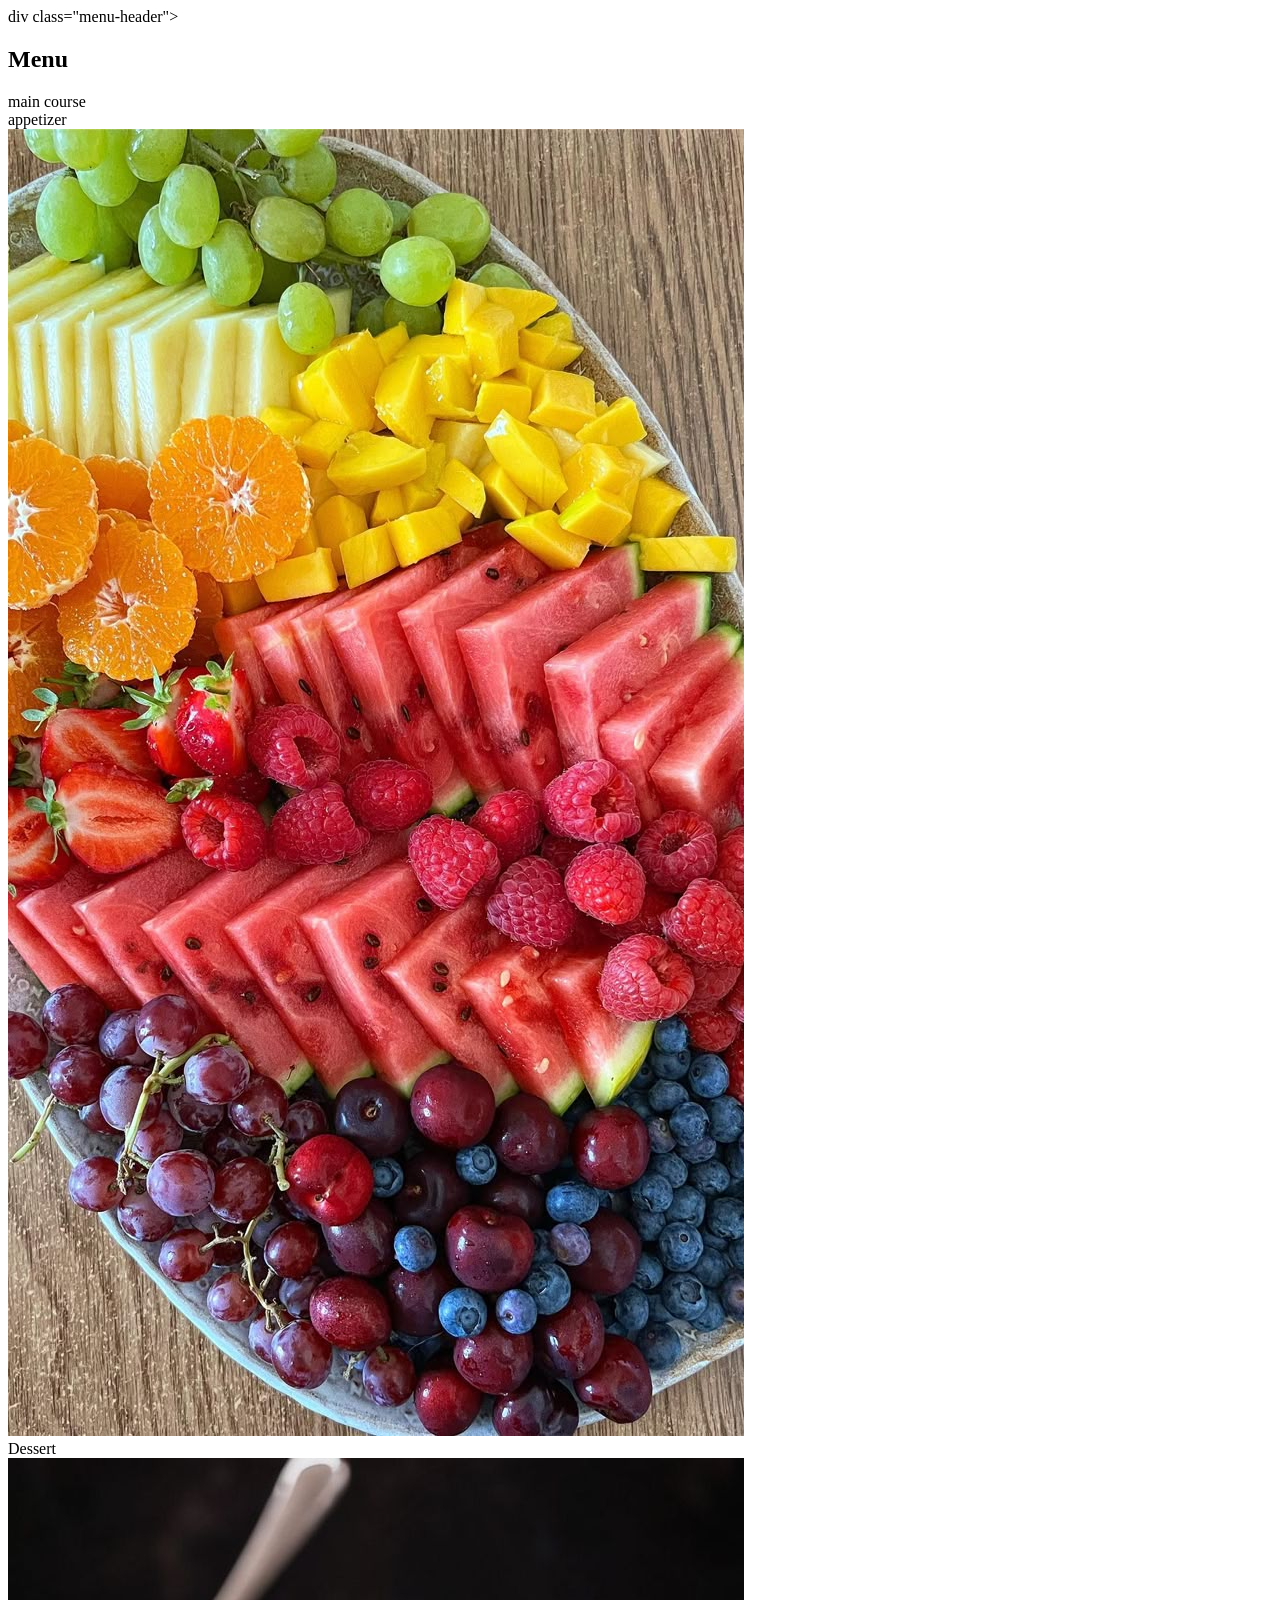
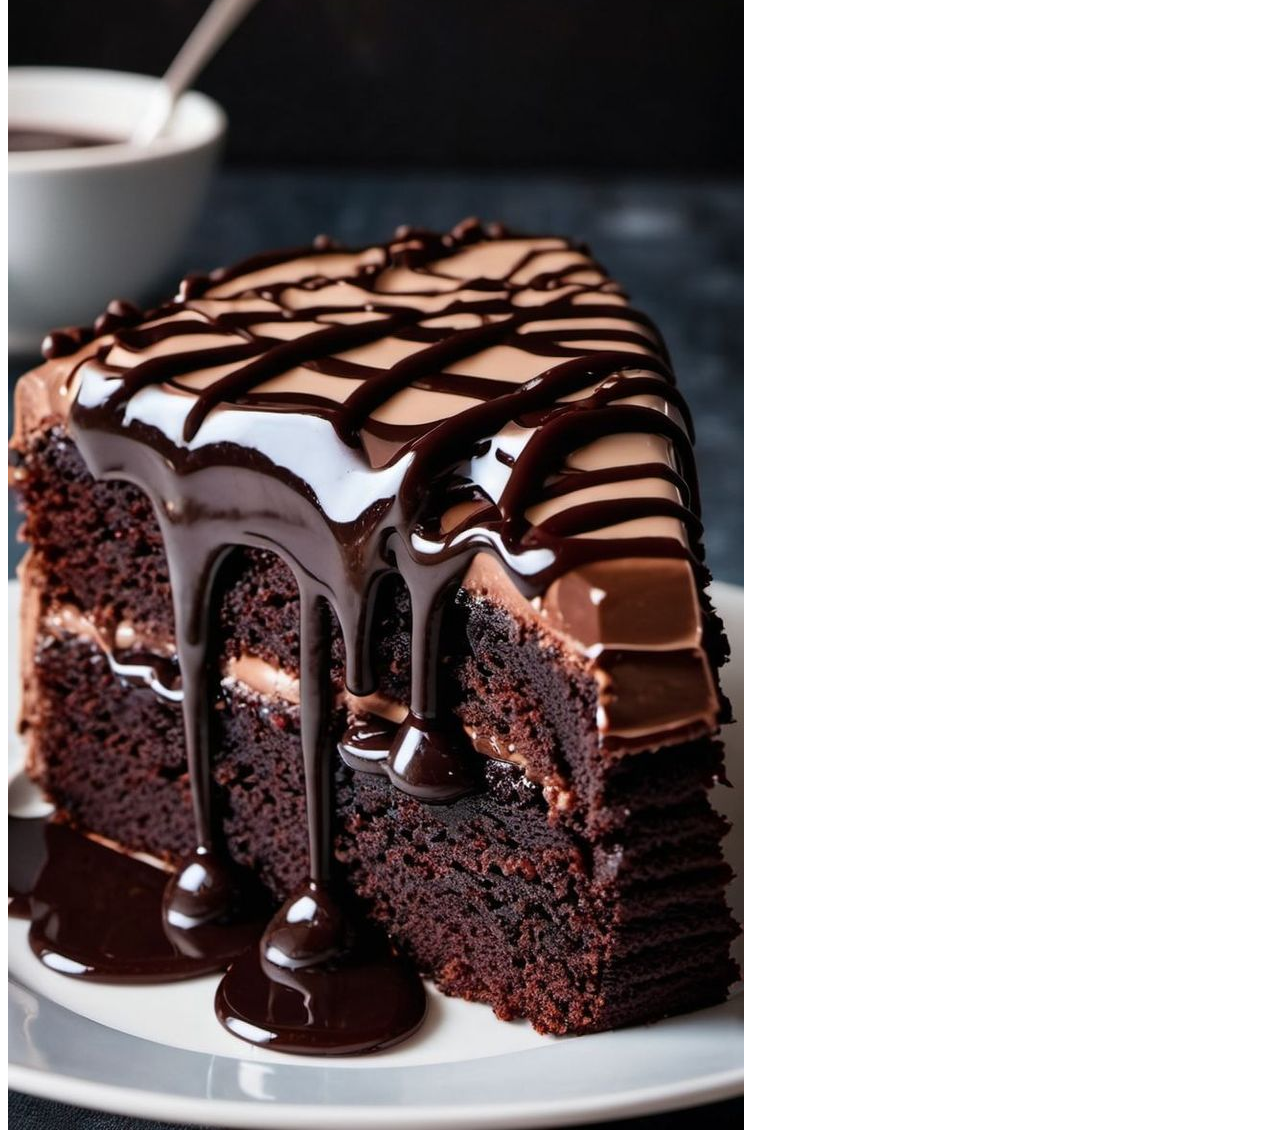
==== menu.htm @ 50953409 "chore: rename html to htm" ====
<!DOCTYPE html>
<html lang="en">
<head>
    <meta charset="UTF-8">
    <meta name="viewport" content="width=device-width, initial-scale=1.0">
    <title>Document</title>
</head>
<body>

    <main>
        
        <section class="menu-section">

            div class="menu-header">
                <h1>Menu</h1>

            <div class="menu-wrapper">

               <div class="menu-card">main course</div>
               <div class="menu-card">appetizer</div>
               <img src="thumbnails/Salad.jpg" alt="food" class="menu-image">
               <div class="menu-card">Dessert</div>
               <img src="thumbnails/CAKE.jpg" alt="food" class="menu-image">

            </div>

        </section>

    </main>
    
</body>
</html>
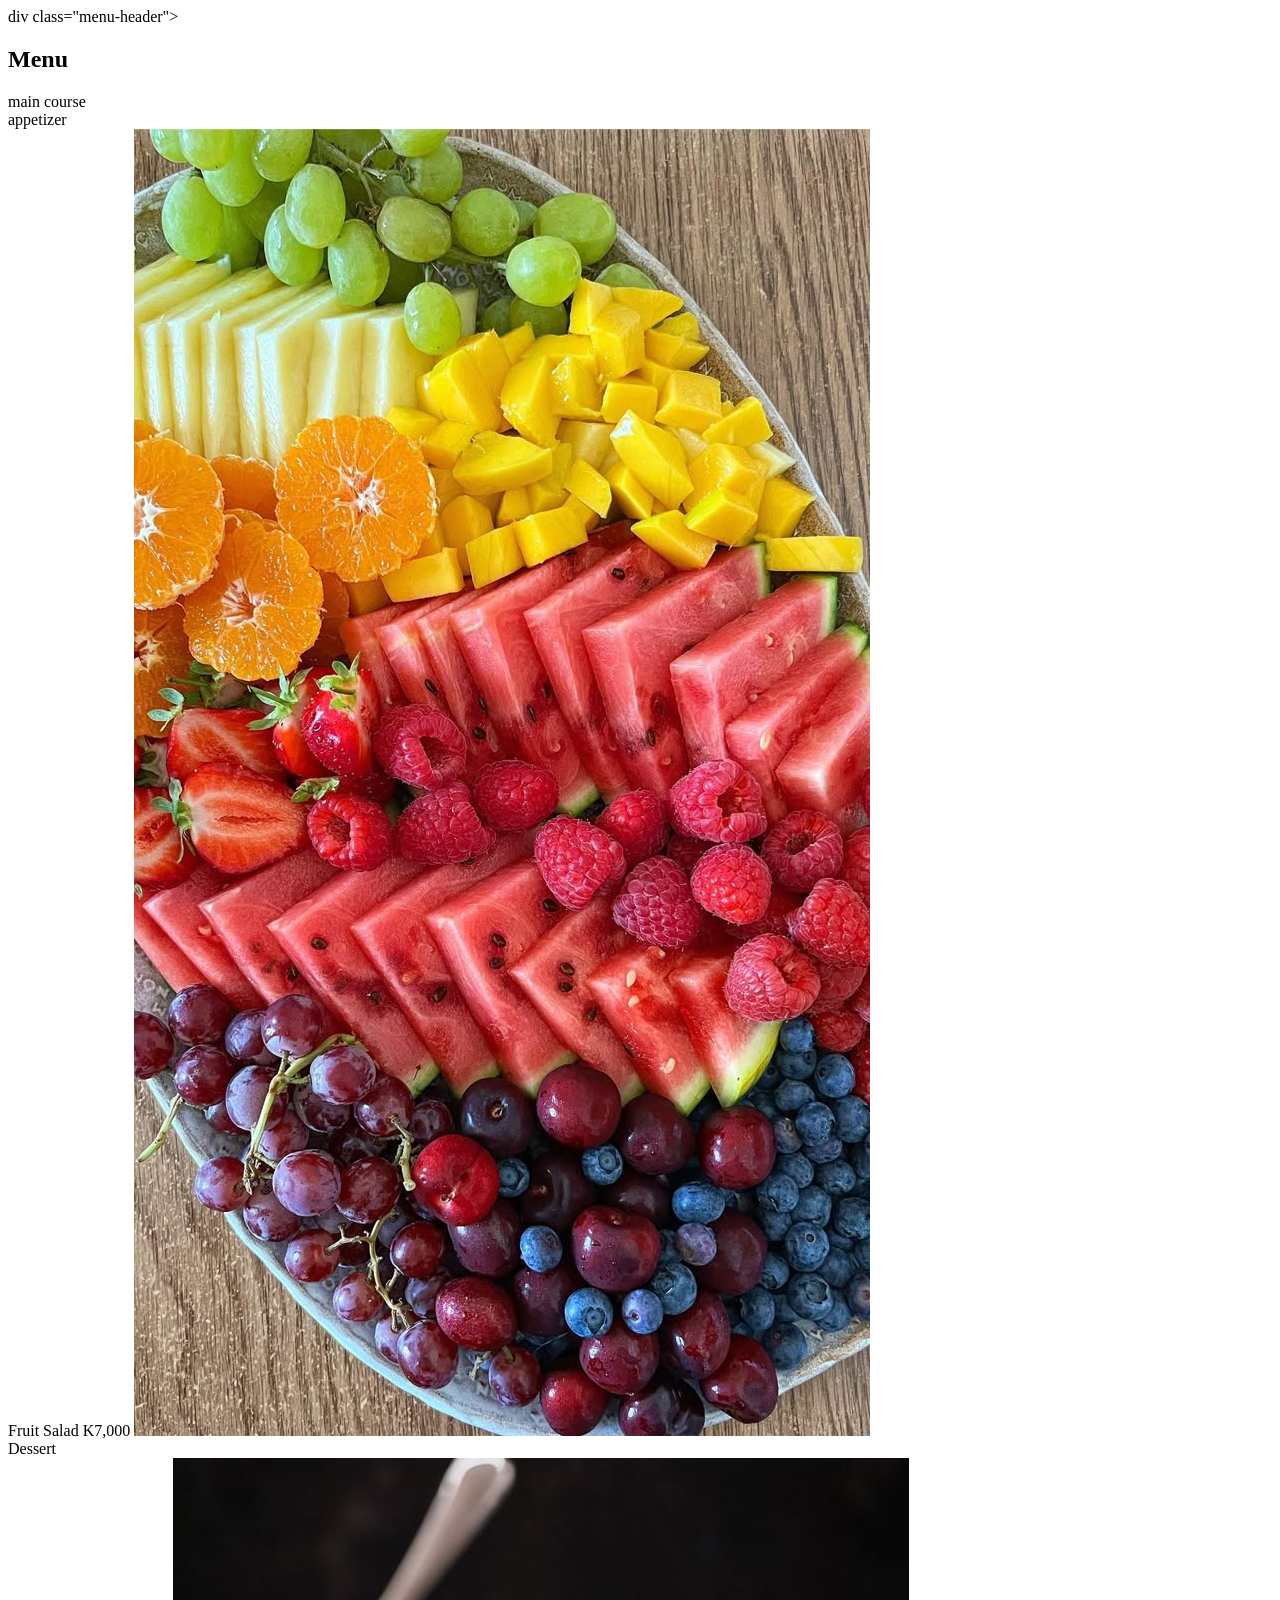
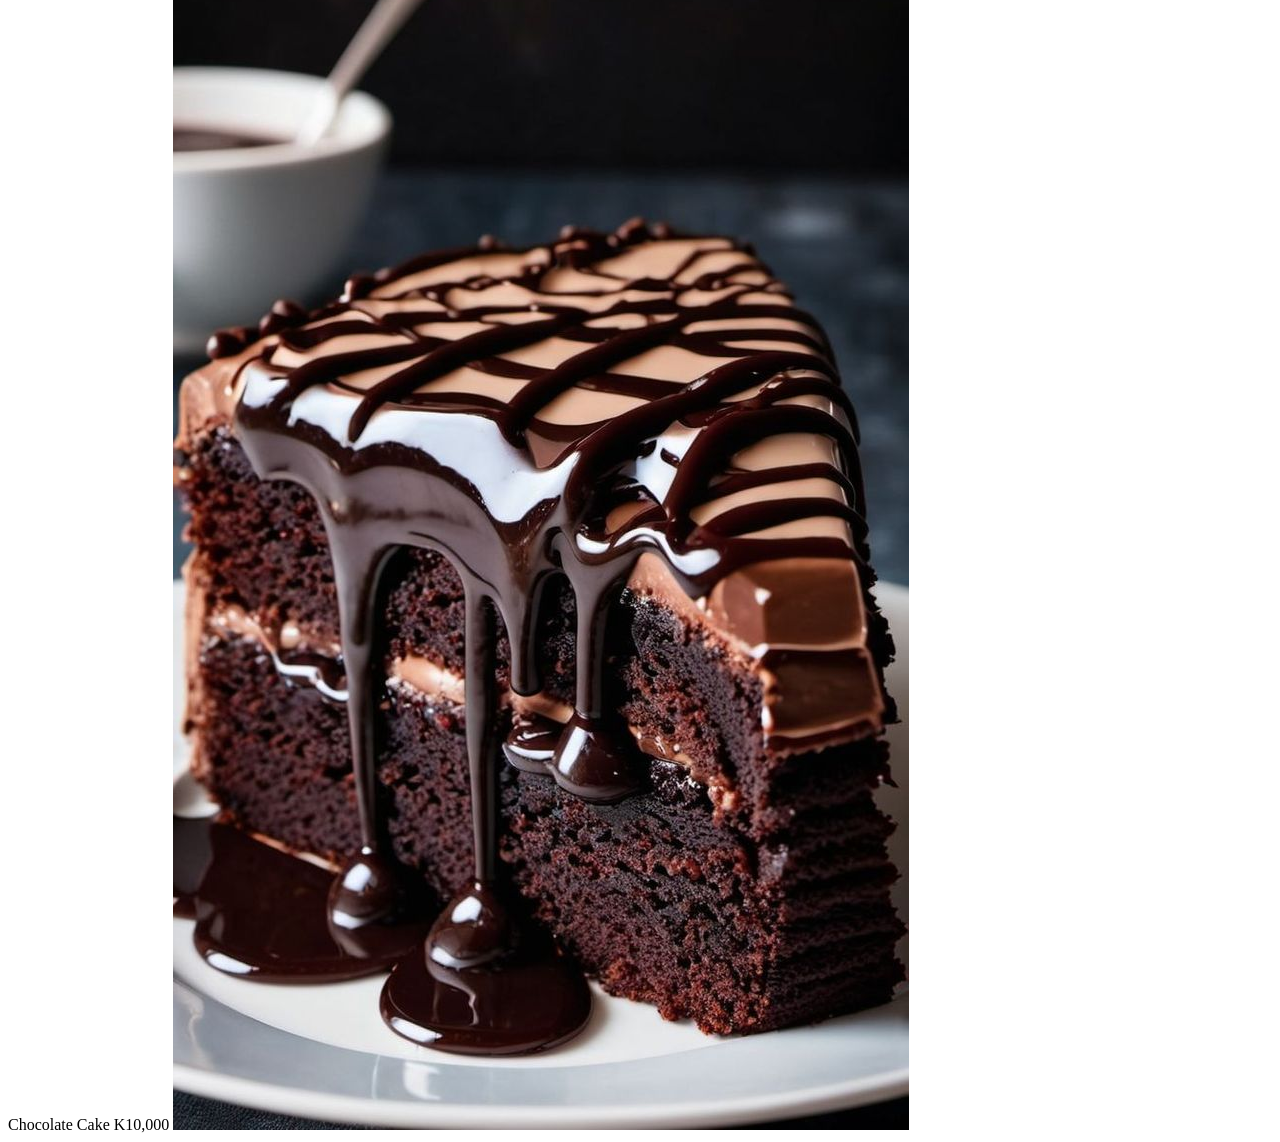
==== commit b3f73bdb: "chore add item-name and item-price" ====
--- a/menu.htm
+++ b/menu.htm
@@ -18,8 +18,12 @@
 
                <div class="menu-card">main course</div>
                <div class="menu-card">appetizer</div>
+               <span class="item-name">Fruit Salad</span>
+               <span class="item-price">K7,000</span>
                <img src="thumbnails/Salad.jpg" alt="food" class="menu-image">
                <div class="menu-card">Dessert</div>
+                <span class="item-name">Chocolate Cake</span>   
+                <span class="item-price">K10,000</span>
                <img src="thumbnails/CAKE.jpg" alt="food" class="menu-image">
 
             </div>
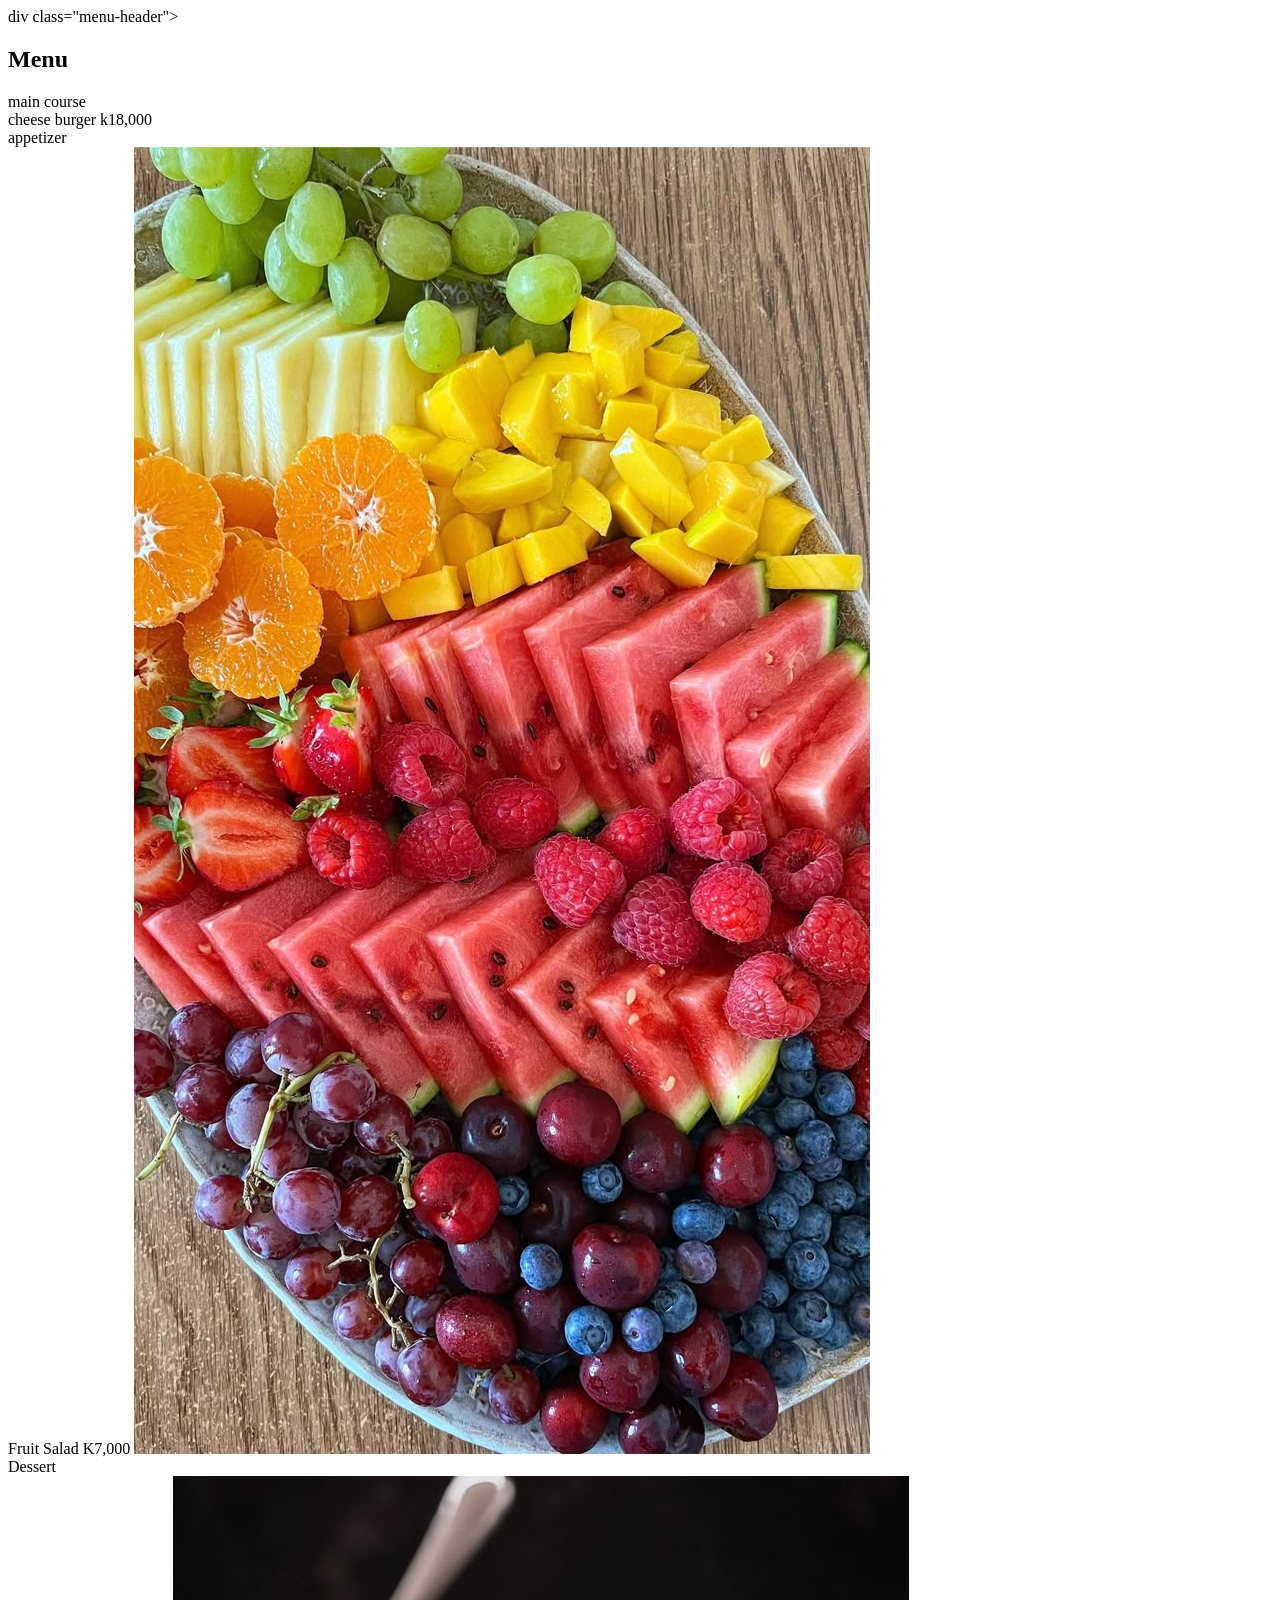
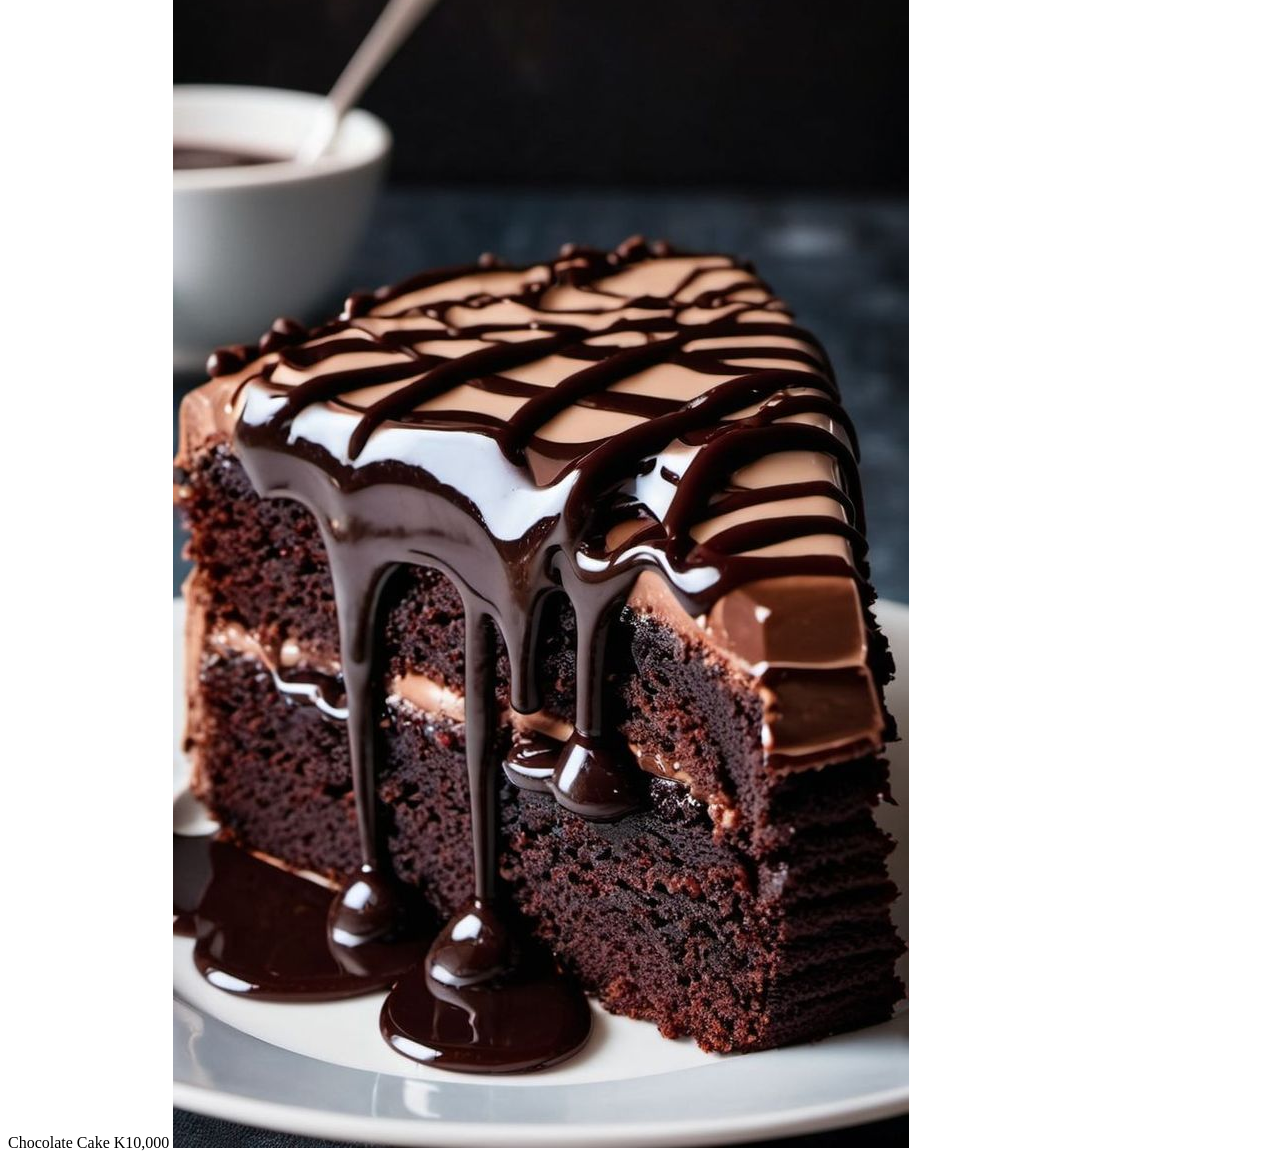
==== commit ce0b7b93: "chore:add item-price and item-name" ====
--- a/menu.htm
+++ b/menu.htm
@@ -17,6 +17,8 @@
             <div class="menu-wrapper">
 
                <div class="menu-card">main course</div>
+               <span class="item-name">cheese burger</span>
+               <span class="item-price">k18,000</span>
                <div class="menu-card">appetizer</div>
                <span class="item-name">Fruit Salad</span>
                <span class="item-price">K7,000</span>
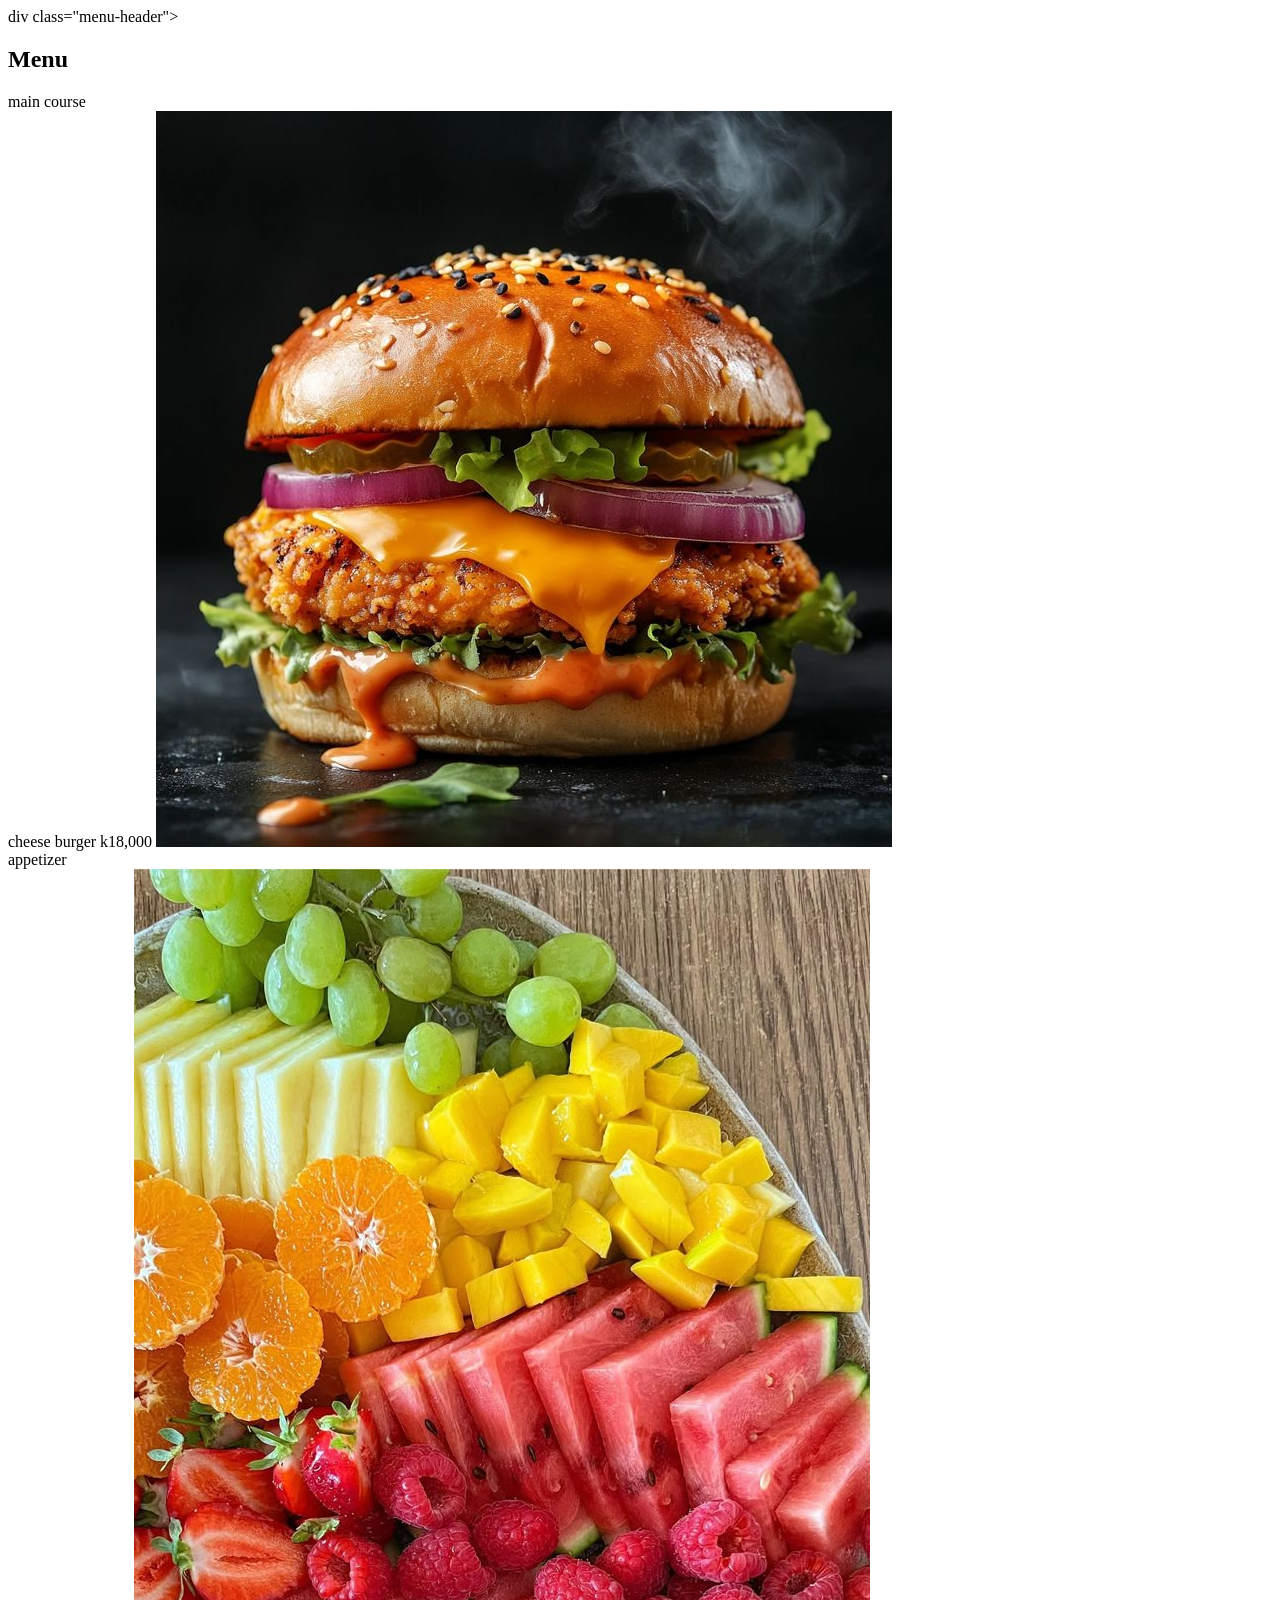
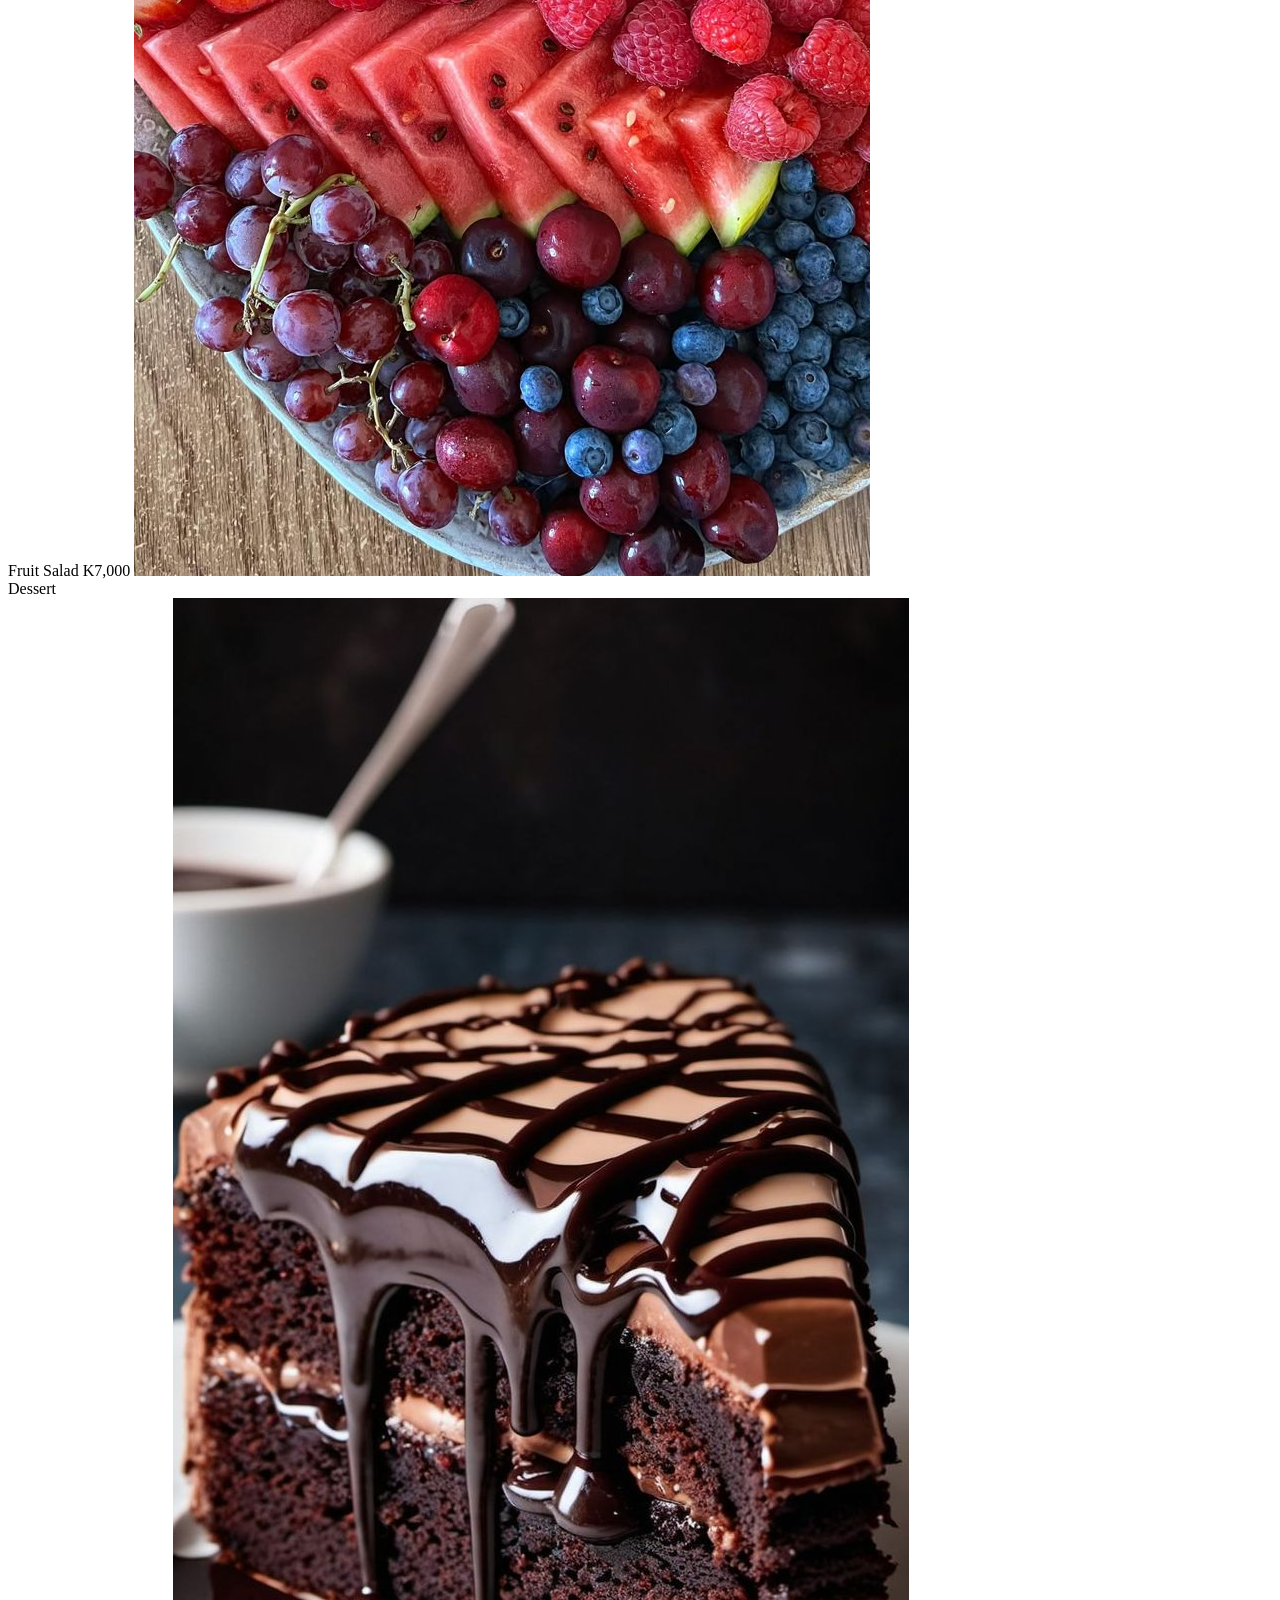
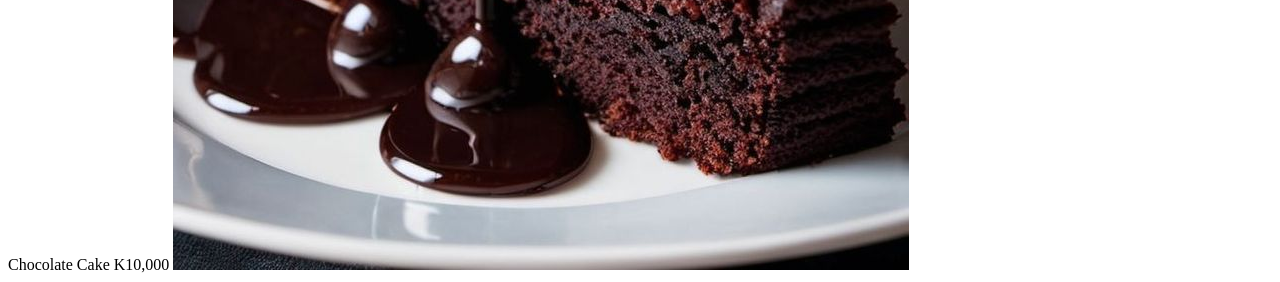
==== commit 746fe890: "chore:add burger image" ====
--- a/menu.htm
+++ b/menu.htm
@@ -19,6 +19,7 @@
                <div class="menu-card">main course</div>
                <span class="item-name">cheese burger</span>
                <span class="item-price">k18,000</span>
+               <img src="thumbnails/Burger.jpg" alt="food" class="menu-image">
                <div class="menu-card">appetizer</div>
                <span class="item-name">Fruit Salad</span>
                <span class="item-price">K7,000</span>
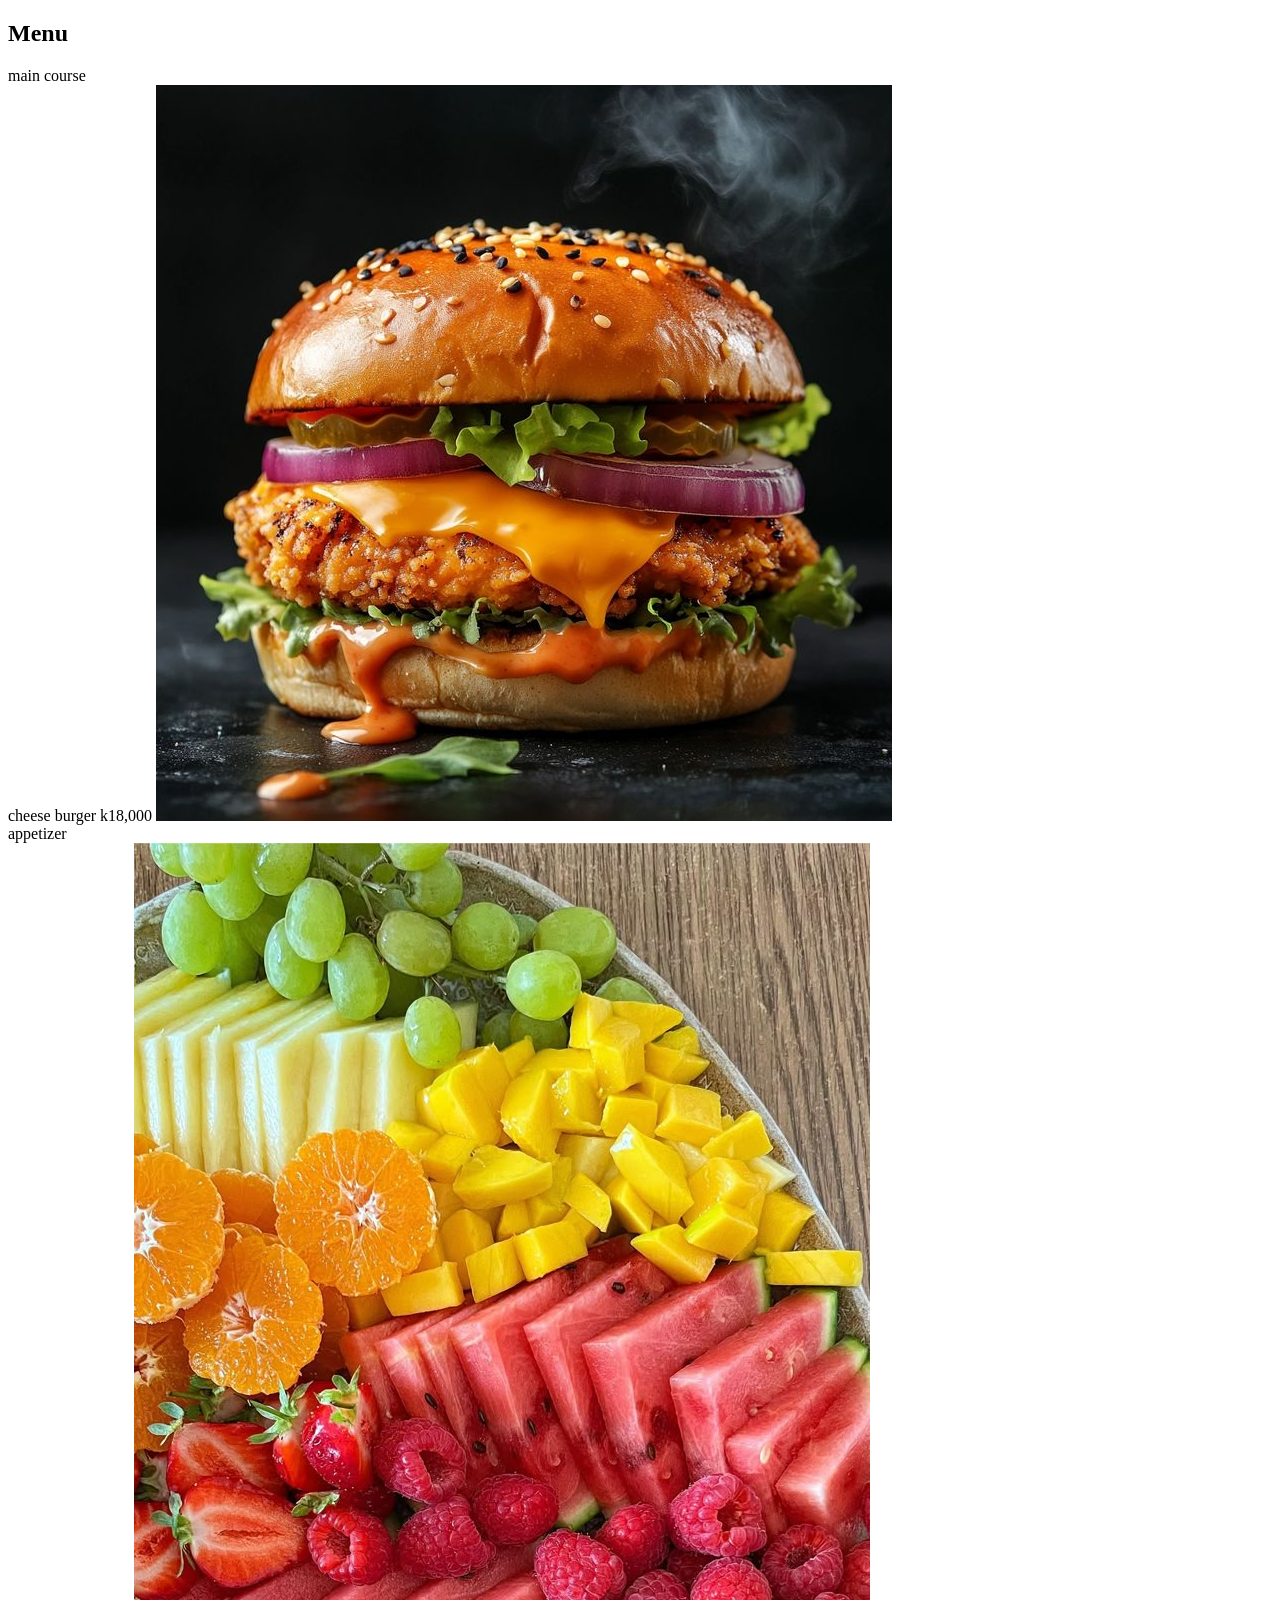
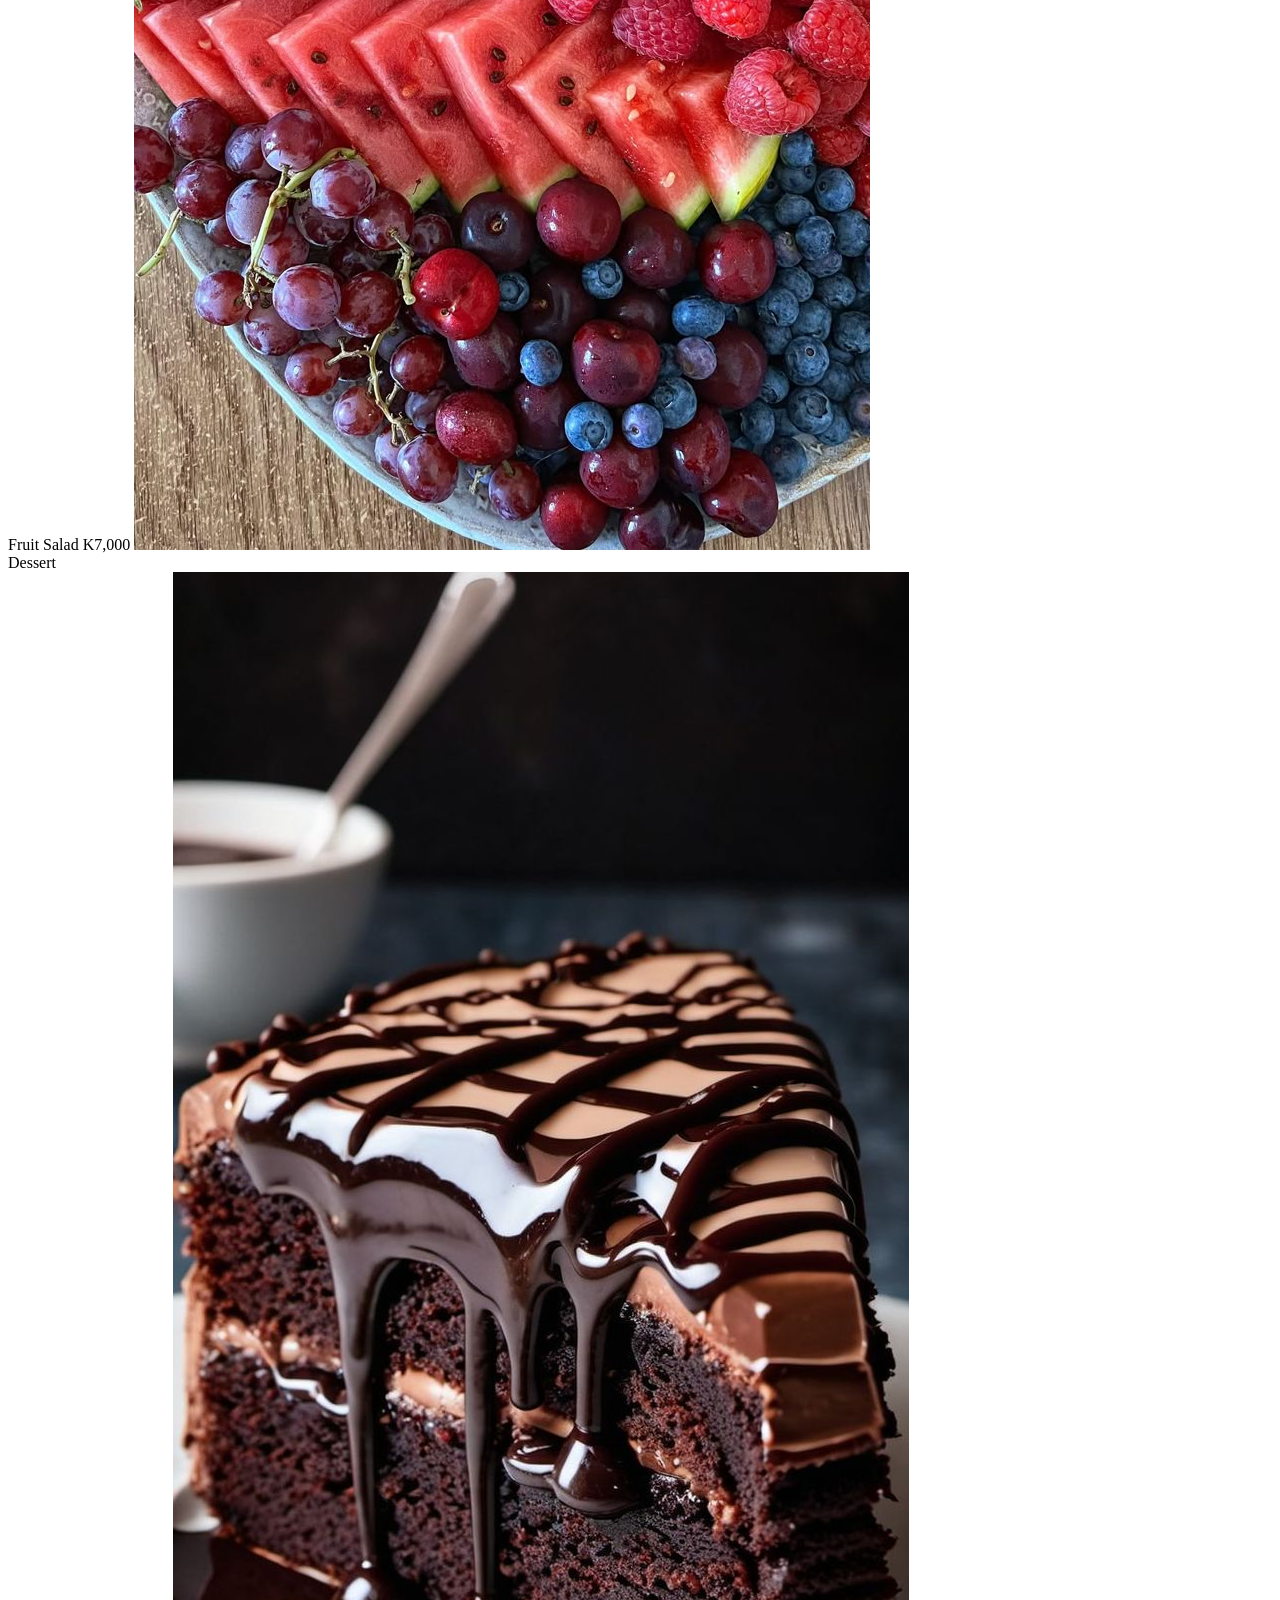
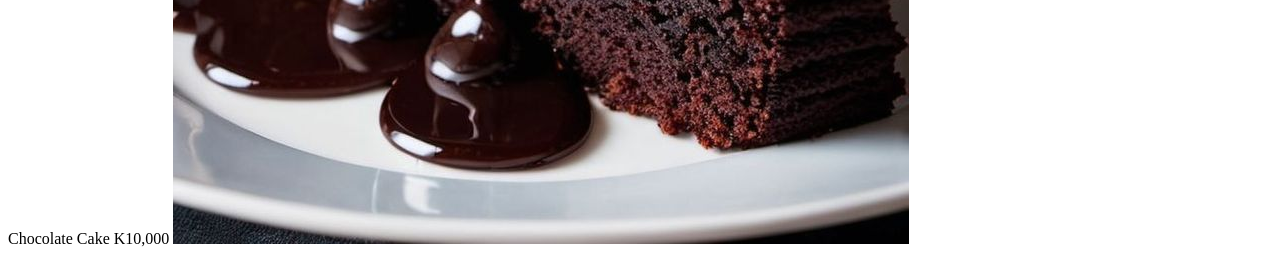
==== commit 9cbf3a58: "Waziziwa!" ====
--- a/menu.htm
+++ b/menu.htm
@@ -11,7 +11,7 @@
         
         <section class="menu-section">
 
-            div class="menu-header">
+            <div class="menu-header">
                 <h1>Menu</h1>
 
             <div class="menu-wrapper">
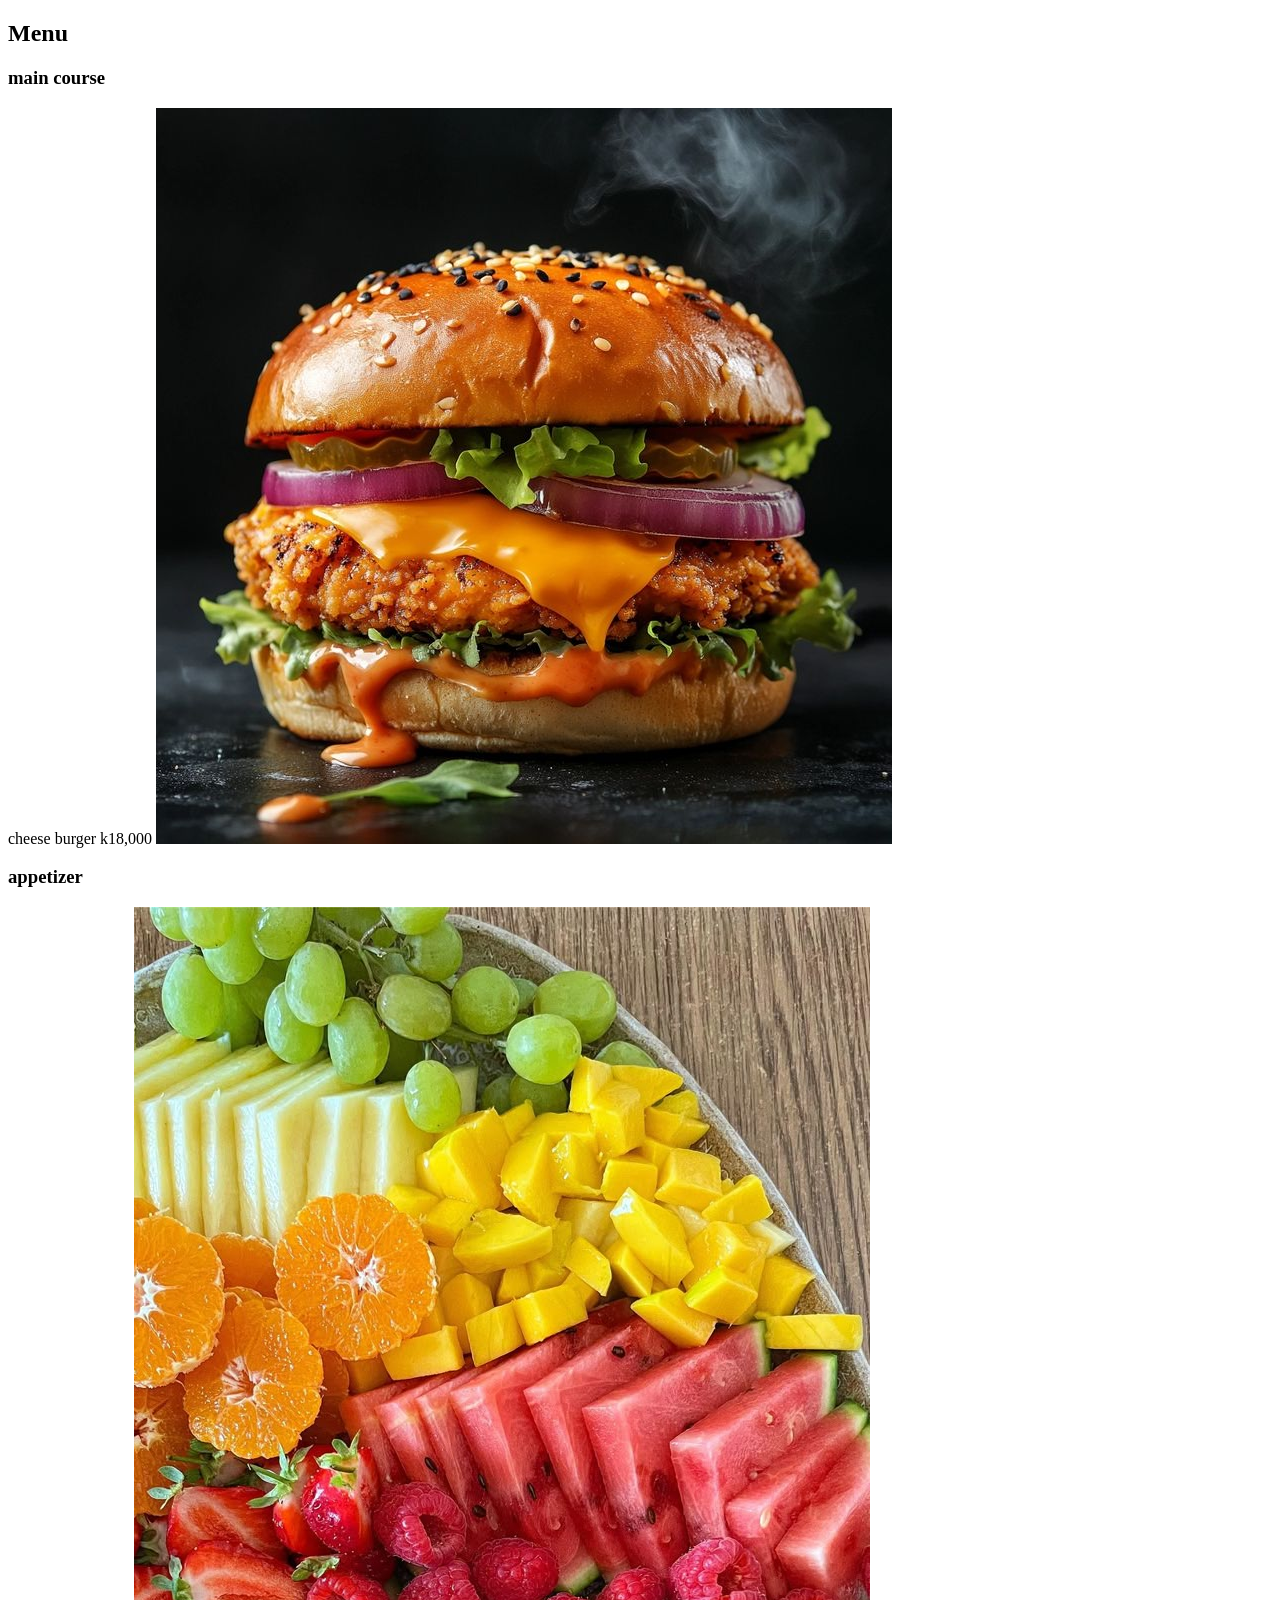
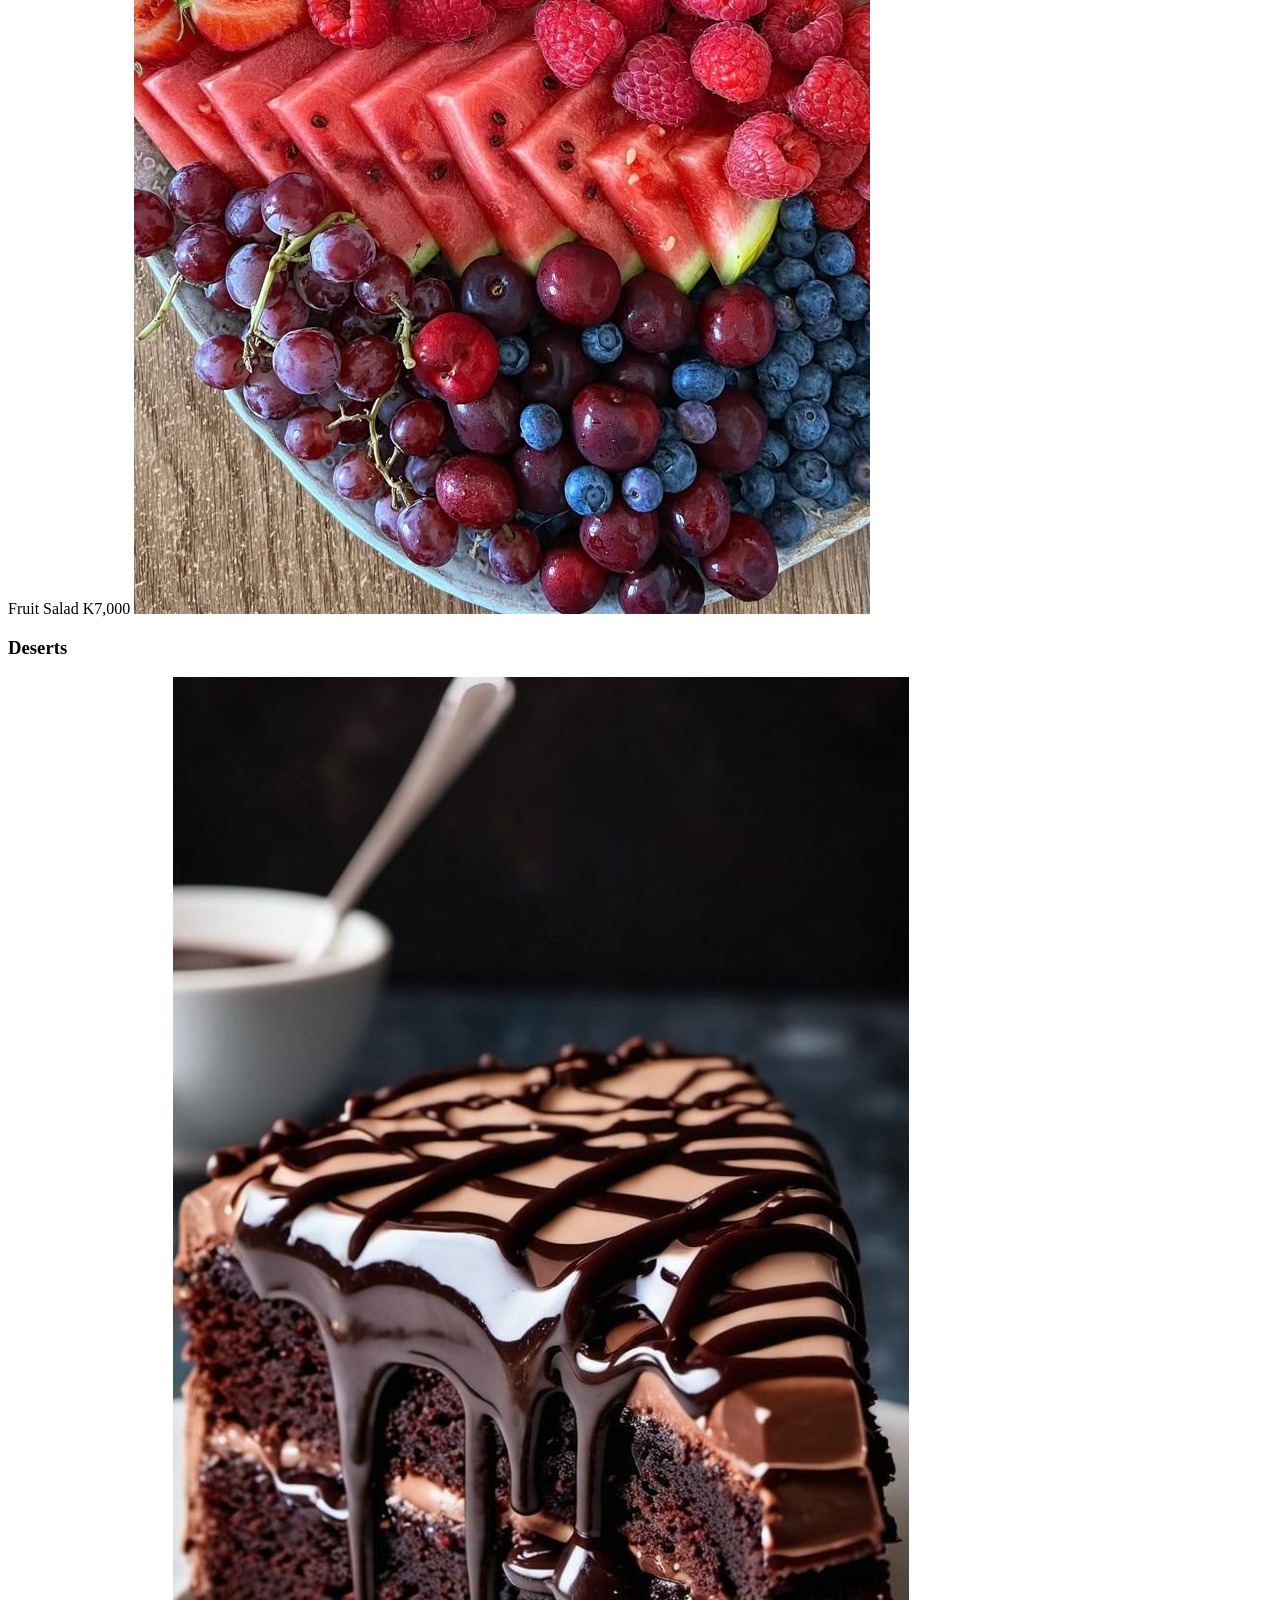
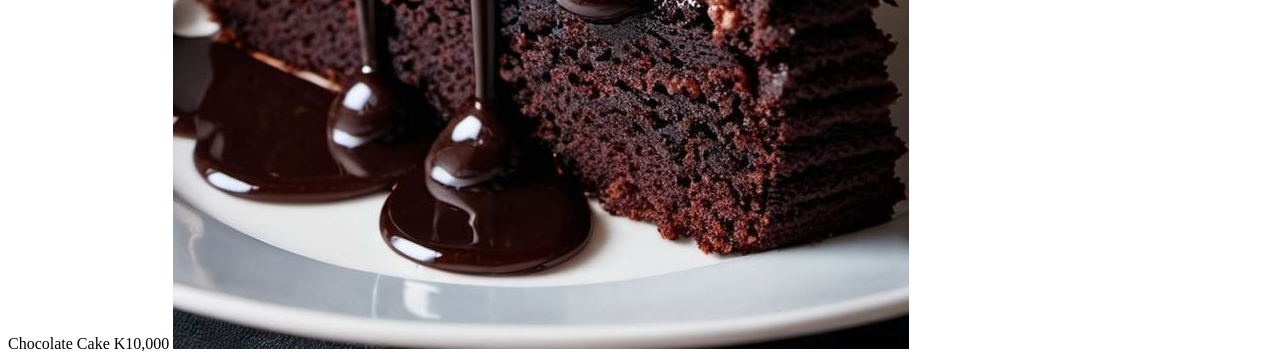
==== commit ae4e0601: "fix(menu.htm): fix layout by using grid selector" ====
--- a/menu.htm
+++ b/menu.htm
@@ -4,6 +4,7 @@
     <meta charset="UTF-8">
     <meta name="viewport" content="width=device-width, initial-scale=1.0">
     <title>Document</title>
+    <link rel="stylesheet" href="css/style.css">
 </head>
 <body>
 
@@ -16,18 +17,28 @@
 
             <div class="menu-wrapper">
 
-               <div class="menu-card">main course</div>
-               <span class="item-name">cheese burger</span>
-               <span class="item-price">k18,000</span>
-               <img src="thumbnails/Burger.jpg" alt="food" class="menu-image">
-               <div class="menu-card">appetizer</div>
+               <div class="menu-card">
+                    <h3>main course</h3>
+                    <span class="item-name">cheese burger</span>
+                    <span class="item-price">k18,000</span>
+                    <img src="thumbnails/Burger.jpg" alt="food" class="menu-image">
+               </div>
+
+              
+               <div class="menu-card">
+                      <h3>appetizer</h3>
                <span class="item-name">Fruit Salad</span>
                <span class="item-price">K7,000</span>
                <img src="thumbnails/Salad.jpg" alt="food" class="menu-image">
-               <div class="menu-card">Dessert</div>
-                <span class="item-name">Chocolate Cake</span>   
-                <span class="item-price">K10,000</span>
-               <img src="thumbnails/CAKE.jpg" alt="food" class="menu-image">
+               </div>
+               
+                <div class="menu-card">
+                         <h3>Deserts</h3>
+                         <span class="item-name">Chocolate Cake</span>   
+                         <span class="item-price">K10,000</span>
+                         <img src="thumbnails/CAKE.jpg" alt="food" class="menu-image">
+                </div>
+                
 
             </div>
 
--- a/css/style.css
+++ b/css/style.css
@@ -0,0 +1,177 @@
+/*========================
+   Golbal CSS style  
+ =========================
+ */
+
+
+
+
+/*===============================
+   Landing Page syle team 1 work
+================================*/
+
+
+
+
+
+
+
+/*==================================
+login and sign up style team 2 work
+===================================*/
+
+/* signin form*/
+.logo{
+   font-size: 2rem;
+}
+.signin-section{
+   display: flex;
+   justify-content: center;
+}
+.signin-wrapper{
+   display: flex;
+   justify-content: center;
+   background-color: grey;
+   height:400px;
+   width: 350px;
+   margin-top: 100px;
+   border-radius: 20px;  
+}
+.login-form{
+   display: flex;
+   flex-direction: column;
+   align-items: center;
+   gap: 1em;
+}
+.input-form{
+   display: flex;
+   flex-direction: column;
+   gap: .5em;
+}
+.input-form input{
+   padding: .5em;
+   width: 250px;
+   border: none;
+}
+.form-link{
+   display: flex;
+   align-items: center;
+   justify-content: center;
+   gap: 2px;
+}
+.form-link p{
+   margin-right: 3em;
+}
+.form-link a{
+   text-decoration: none;
+   color: aliceblue;
+   transition: color .6s ease;
+
+}
+.form-link a:hover{
+   color: black;
+}
+.form-btn button{
+   width: 250px;
+   height: 2em;
+   border-radius: 10px;
+   border: none;
+   background-color: #305372e9;
+   color: aliceblue;
+   transition:background-color .4s ease;  
+}
+.form-btn button:hover{
+   background-color:#dee2e67b ;
+}
+
+
+
+.signup-logo{
+   display: flex;
+   align-items: center;
+}
+.signup-logo h3{
+   font-weight: 750;
+}
+.signup-wrapper{
+   border-radius: 20px;
+   width: 250px;
+   height: 450px;
+   display: flex;
+   padding: 30px;
+   position: fixed;
+   flex-direction: column;
+   justify-content: center;
+   align-items: center;
+   background-color: grey;
+}
+.input-container{
+   display: flex;
+   flex-direction: column;
+   margin: 0;
+   gap: 2em;
+}
+.input-text{
+   width: 250px;
+   padding: 8px;
+   border: none;
+   border-radius: 5px;
+   transition: .4s ease;
+}
+.btn{
+   width: 250px;
+   height: 35px;
+   margin: 10px;
+   border: none;
+   border-radius: 5px;
+   transition: .4s ease;
+}
+.button:hover{
+   background-color: #365d7ee8;
+}
+.checkbox{
+   display: flex;
+   flex-direction: row;
+   gap: 1em;
+   margin-right: 50px;
+}
+.signup{
+   display: flex;
+   flex-direction: column;
+   align-items: center;
+   padding-top: 2em;
+}
+.signup-form{
+   display: flex;
+   flex-direction: column;
+   align-items: center;
+}
+.p-container{
+   display: flex;
+   align-items: center;
+}
+.text{
+   margin-left: 15px;
+}
+.sign-in{
+   color: white;
+   text-decoration: none;
+   transition: .3s ease;
+}
+.sign-in:hover{
+   color: #365d7ee8;
+}
+
+/*==================================
+MENU AND Category style  team 3 work
+====================================*/
+
+
+
+
+/*===========================
+order style team 4 work
+=============================*/
+
+
+
